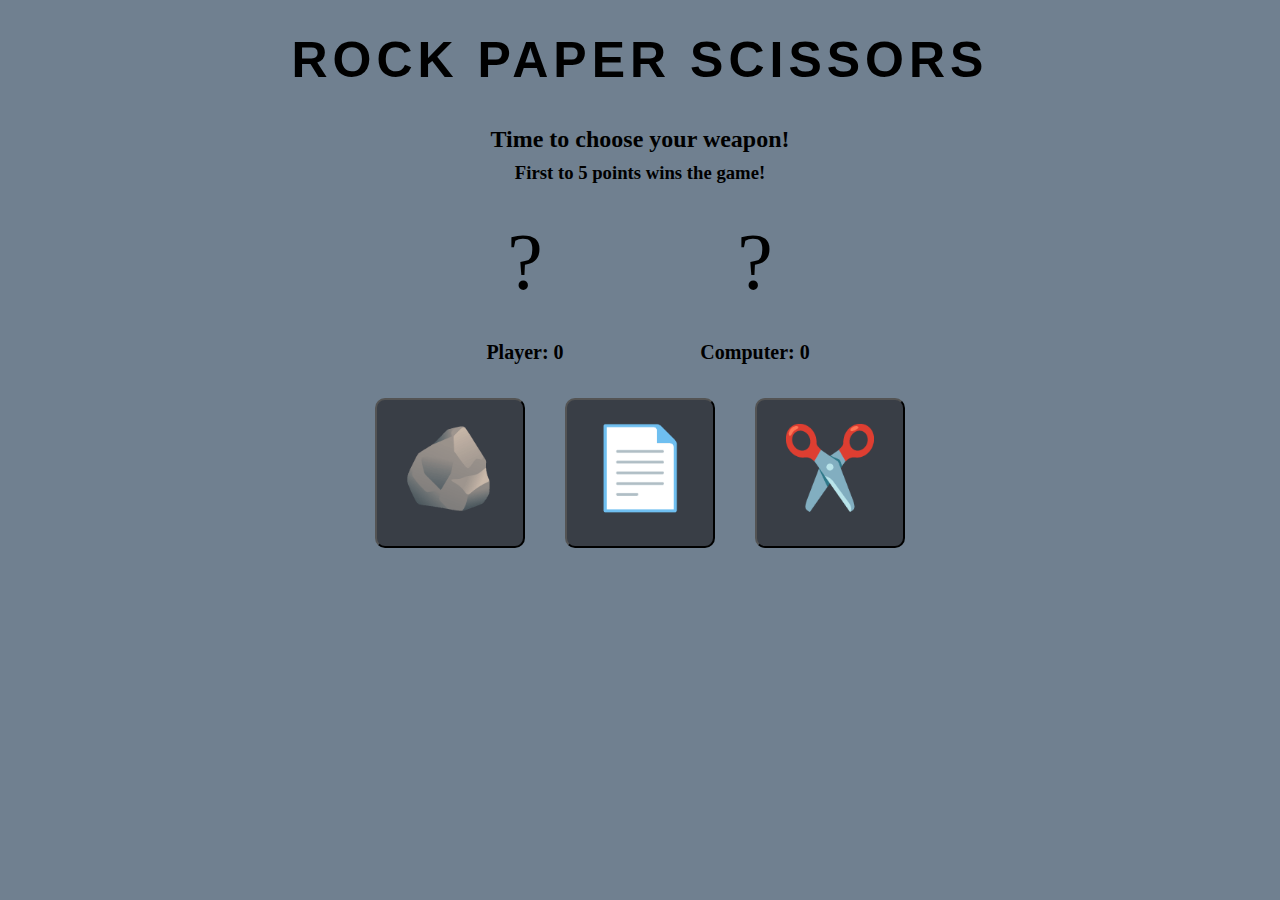
==== index.html @ 8de527cc "Name change" ====
<!DOCTYPE html>
<html lang="en">
<head>
    <meta charset="UTF-8">
    <meta http-equiv="X-UA-Compatible" content="IE=edge">
    <meta name="viewport" content="width=device-width, initial-scale=1.0">
    <link rel="stylesheet" href="styles.css" />
    <link href="https://fonts.cdnfonts.com/css/lg-a100" rel="stylesheet">
    <title>Rock Paper Scissors</title>
</head>
<body>
    <header class="header">
        <h1 class="title">ROCK PAPER SCISSORS</h1>
    </header>
    <main class="main">
        <div class="scoreboard">
            <h2 class="score-info" id="scoreInfo">Time to choose your weapon!</h2>
            <h3 class="score-message" id="scoreMessage">First to 5 points wins the game!</h3>
            <div class="score-container">
                <div class="score-box">
                    <div class="sign" id="playerSign">?</div>
                    <p class="score" id="playerScore">Player: 0</p>
                </div>
                <div class="score-box">
                    <div class="sign" id="computerSign">?</div>
                    <p class="score" id="computerScore">Computer: 0</p>
                </div>
            </div>
        </div>
        <div class="buttons">
            <button class="btn btn-square" id="rockBtn">
                <div class="sign">🪨</div>
            </button>
            <button class="btn btn-square" id="paperBtn">
                <div class="sign">📄<img src=""></div>
            </button>
            <button class="btn btn-square" id="scissorsBtn">
                <div class="sign">✂️<img src=""></div>
            </button>
        </div>
    </main>
    <script src="rps.js"></script>
</body>
</html>
---- styles.css ----
* {
    margin: 0;
}

.buttons {
    display: flex;
    justify-content: center;
    align-items: center;
    gap: 40px;
}

.btn-square  {
    width: 150px;
    height: 150px;
    border-radius: 10px;
    background-color: #393e46;
}

.sign {
    font-size: 80px;
    margin-bottom: 10px;
}

.score-container {
    display: flex;
    align-items: center;
    justify-content: space-between;
    margin: 0 auto;
    max-width: 400px;
    padding: 10px;
    margin: 0 auto;
}

.score-box {
    width: 170px;
}

.score {
    font-size: 20px;
    font-weight: bold;
    margin-top: 10px;
    margin-bottom: 20px;
}

.main {
    text-align: center;
}

.title {
    font-variant: small-caps;
    font-size: 50px;
    letter-spacing: 5px;
}

.header {
    display: flex;
    justify-content: center;
    font-family: 'LG A100', sans-serif;
    padding: 20px 0;
}

body {
    background-color: #708090;
    line-height: 1.6;
}

html {
    min-height: 100%;
}
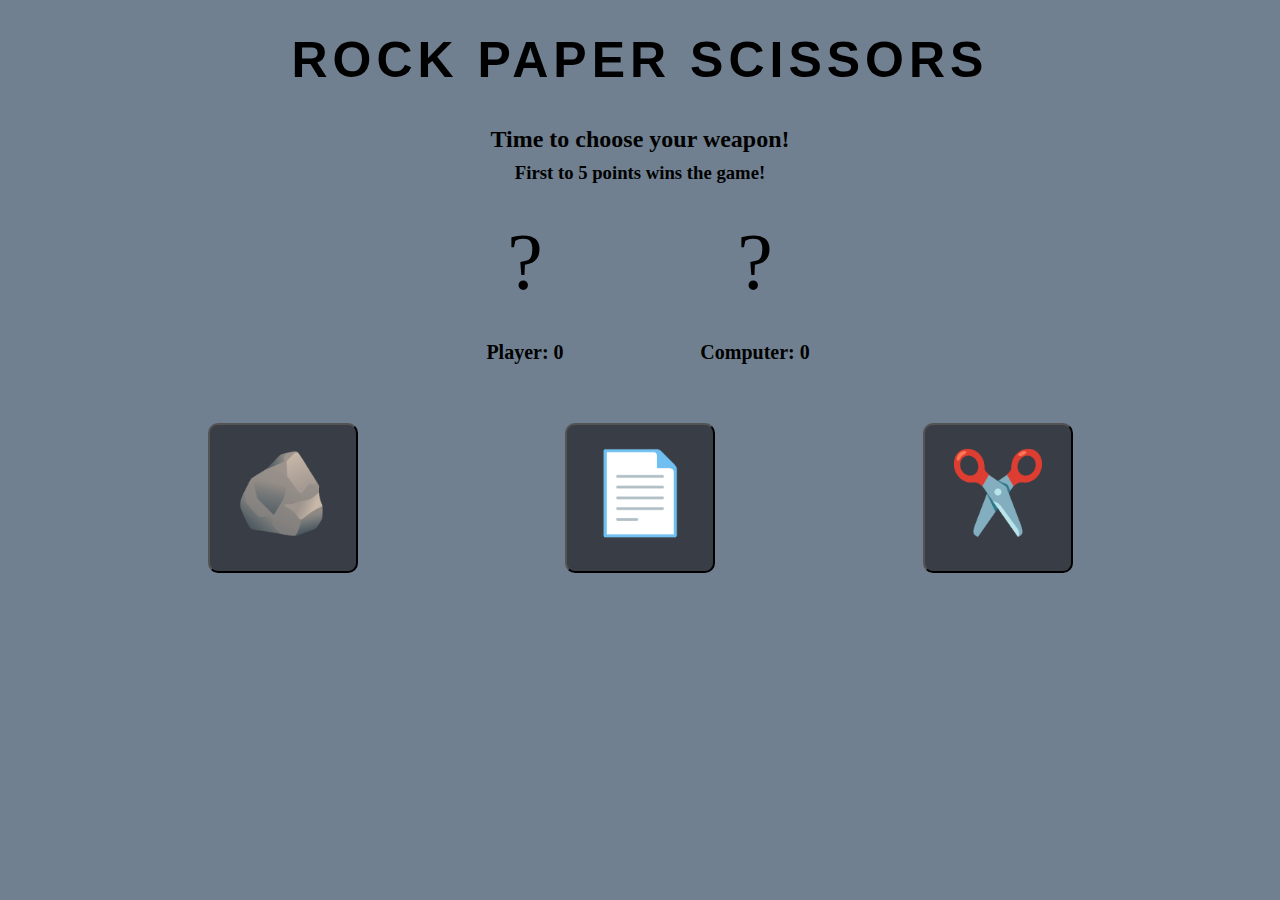
==== commit a88f3604: "Mobile friendlier" ====
--- a/styles.css
+++ b/styles.css
@@ -4,9 +4,10 @@
 
 .buttons {
     display: flex;
-    justify-content: center;
+    justify-content: space-evenly;
     align-items: center;
-    gap: 40px;
+    gap: 25px;
+    padding: 25px;
 }
 
 .btn-square  {
@@ -50,6 +51,7 @@
     font-variant: small-caps;
     font-size: 50px;
     letter-spacing: 5px;
+    text-align: center;
 }
 
 .header {
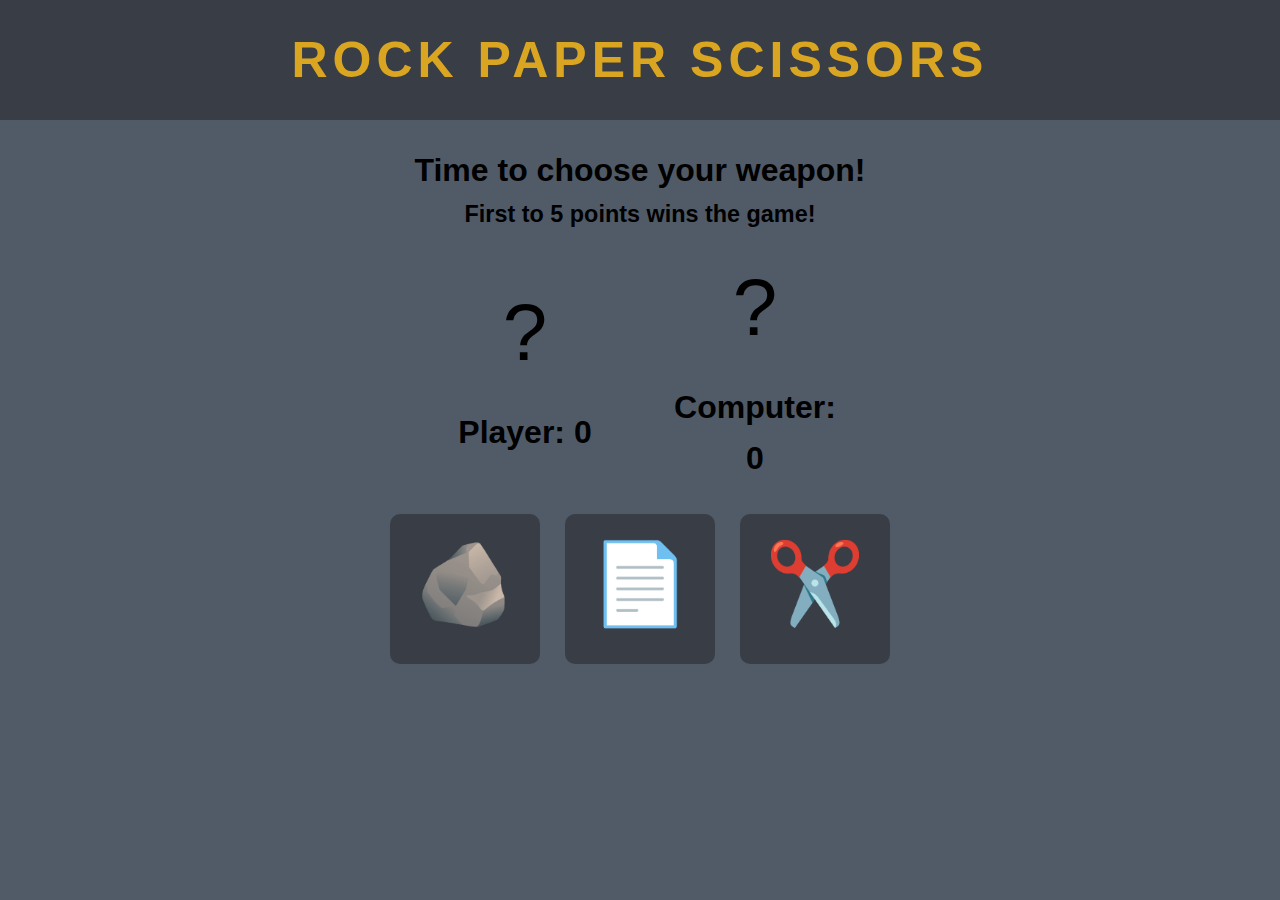
==== commit 11b351fc: "Formatting changes" ====
--- a/index.html
+++ b/index.html
@@ -6,6 +6,7 @@
     <meta name="viewport" content="width=device-width, initial-scale=1.0">
     <link rel="stylesheet" href="styles.css" />
     <link href="https://fonts.cdnfonts.com/css/lg-a100" rel="stylesheet">
+    <link href="https://fonts.cdnfonts.com/css/tt-marxiana-trial" rel="stylesheet">
     <title>Rock Paper Scissors</title>
 </head>
 <body>
--- a/styles.css
+++ b/styles.css
@@ -4,10 +4,14 @@
 
 .buttons {
     display: flex;
-    justify-content: space-evenly;
+    justify-content: center;
     align-items: center;
     gap: 25px;
-    padding: 25px;
+    padding: 0 25px 25px 25px;
+}
+
+button {
+    border: none;
 }
 
 .btn-square  {
@@ -37,14 +41,19 @@
 }
 
 .score {
-    font-size: 20px;
+    font-size: 32px;
     font-weight: bold;
     margin-top: 10px;
     margin-bottom: 20px;
 }
 
+.score-info {
+    font-size: 32px;
+}
+
 .main {
     text-align: center;
+    margin-top: 25px;
 }
 
 .title {
@@ -52,6 +61,7 @@
     font-size: 50px;
     letter-spacing: 5px;
     text-align: center;
+    color: goldenrod;
 }
 
 .header {
@@ -59,11 +69,14 @@
     justify-content: center;
     font-family: 'LG A100', sans-serif;
     padding: 20px 0;
+    background-color: #393e46;
 }
 
 body {
-    background-color: #708090;
+    background-color: #505b67;
     line-height: 1.6;
+    font-family: 'TT Marxiana Trial', sans-serif;
+    font-size: 20px;
 }
 
 html {
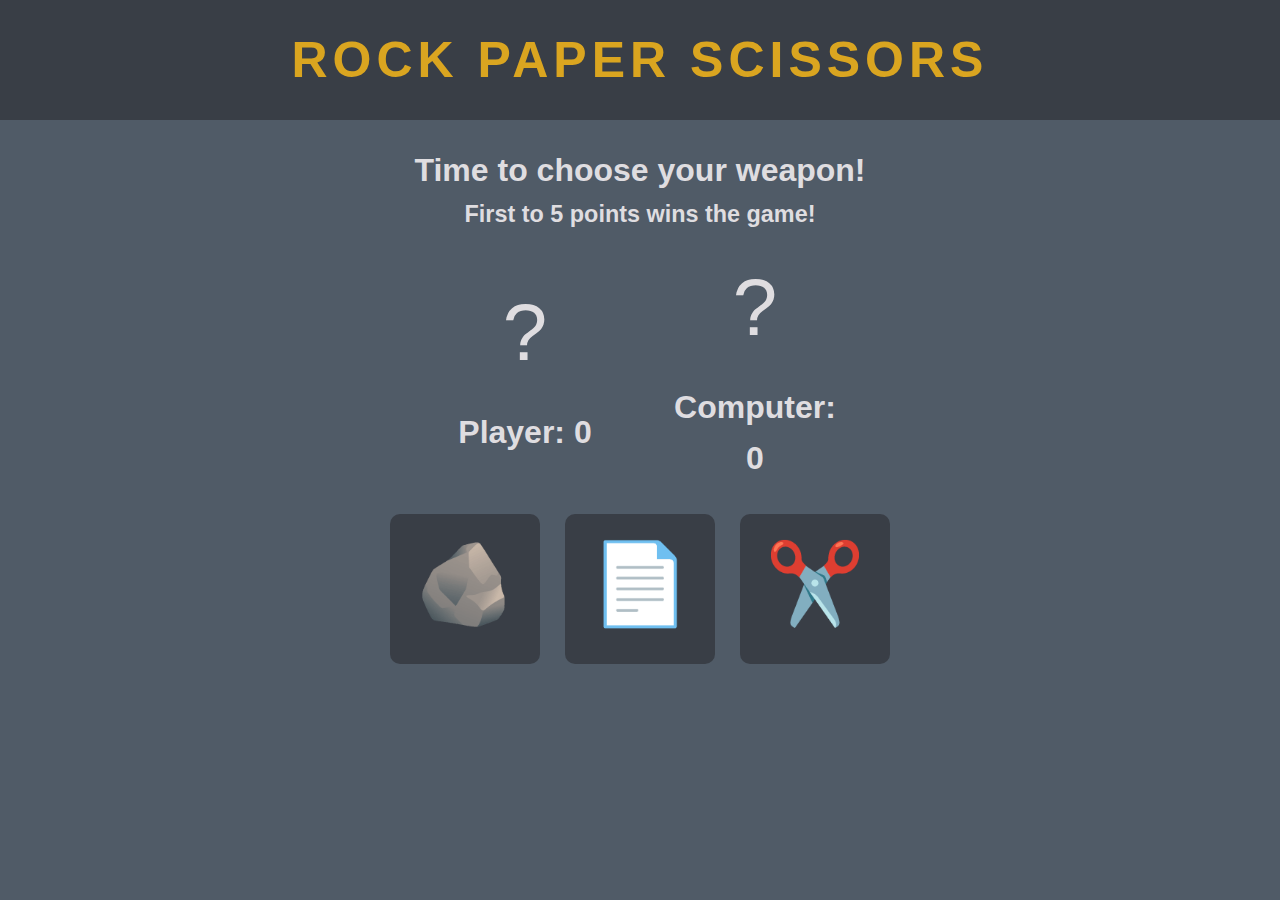
==== commit 6035688c: "Added modal and 5 round limit" ====
--- a/index.html
+++ b/index.html
@@ -28,6 +28,7 @@
                 </div>
             </div>
         </div>
+        <span id="buttonAppear"></span>
         <div class="buttons">
             <button class="btn btn-square" id="rockBtn">
                 <div class="sign">🪨</div>
@@ -40,6 +41,11 @@
             </button>
         </div>
     </main>
+    <div class="modal" id="endgameModal">
+        <p class="modal-title" id="endgameMsg"></p>
+        <button class="btn btn-restart" id="restartBtn">Play again</button>
+    </div>
+    <div class="overlay" id="overlay"></div>
     <script src="rps.js"></script>
 </body>
 </html>--- a/styles.css
+++ b/styles.css
@@ -1,5 +1,13 @@
 * {
     margin: 0;
+}
+
+button {
+    border: none;
+    color: inherit;
+    font-family: inherit;
+    font-size: inherit;
+    outline: none;
 }
 
 .buttons {
@@ -10,15 +18,22 @@
     padding: 0 25px 25px 25px;
 }
 
-button {
-    border: none;
+.btn {
+    background-color: #505b67;
+    border-radius: 10px;
+}
+
+.btn-restart {
+    padding: 10px 20px;
+    margin-top: 20px;
+    margin-bottom: 20px;
 }
 
 .btn-square  {
     width: 150px;
     height: 150px;
-    border-radius: 10px;
     background-color: #393e46;
+    transition: background-color .25s ease;
 }
 
 .sign {
@@ -77,8 +92,51 @@
     line-height: 1.6;
     font-family: 'TT Marxiana Trial', sans-serif;
     font-size: 20px;
+    color: rgb(223, 221, 224);
 }
 
 html {
     min-height: 100%;
-}+}
+
+/* MODALS */
+
+.modal {
+  position: fixed;
+  z-index: 1;
+  top: 50%;
+  left: 50%;
+  width: 300px;
+  padding: 30px;
+  border-radius: 10px;
+  background-color: #393e46;
+  text-align: center;
+  font-size: 30px;
+  user-select: none;
+  transform: translate(-50%, -50%) scale(0);
+  transition: 200ms ease-in-out;
+}
+
+.modal.active {
+  transform: translate(-50%, -50%) scale(1);
+}
+
+.modal-title {
+  font-size: 40px;
+  font-weight: bold;
+}
+
+.overlay {
+  display: none;
+  position: fixed;
+  top: 0;
+  left: 0;
+  width: 100%;
+  height: 100%;
+  background-color: black;
+  opacity: 0.6;
+}
+
+.overlay.active {
+  display: block;
+}
